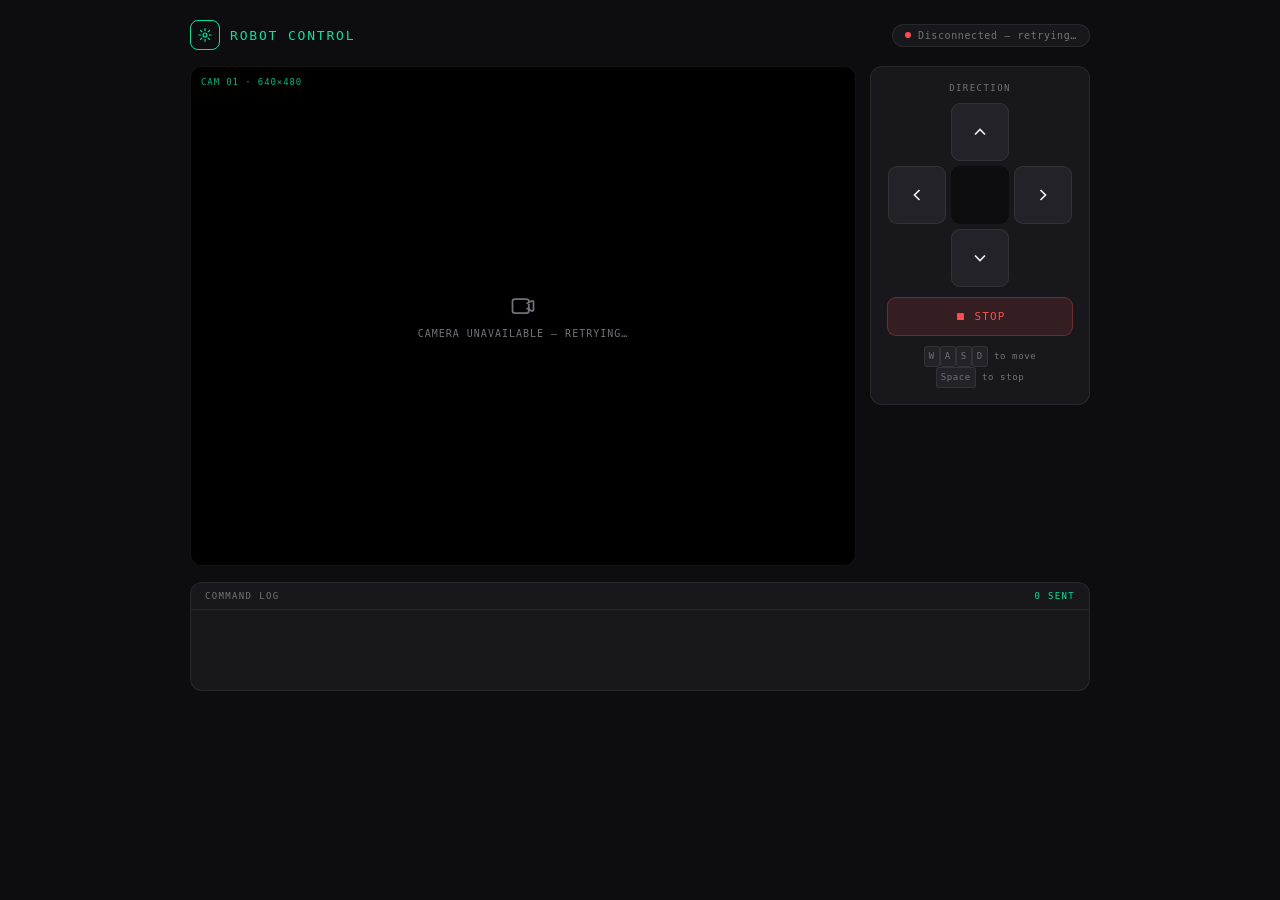
==== Pluto/webconfig/index.html @ 96b1e365 "Add Camera feed to ui" ====
<!DOCTYPE html>
<html lang="en">
<head>
<meta charset="UTF-8" />
<meta name="viewport" content="width=device-width, initial-scale=1.0" />
<title>Robot Controller</title>
<style>
  :root {
    --bg: #0d0d0f;
    --surface: #18181c;
    --surface2: #222228;
    --border: rgba(255,255,255,0.07);
    --accent: #00e5a0;
    --accent-dim: rgba(0,229,160,0.12);
    --accent-mid: rgba(0,229,160,0.35);
    --danger: #ff4d4d;
    --danger-dim: rgba(255,77,77,0.12);
    --text: #f0f0f2;
    --muted: #72727a;
    --font: 'SF Mono', 'Fira Code', 'Cascadia Code', monospace;
  }

  *, *::before, *::after { box-sizing: border-box; margin: 0; padding: 0; }

  body {
    background: var(--bg);
    color: var(--text);
    font-family: var(--font);
    min-height: 100vh;
    display: flex;
    flex-direction: column;
    align-items: center;
    padding: 20px;
    gap: 16px;
  }

  header {
    display: flex;
    align-items: center;
    justify-content: space-between;
    width: 100%;
    max-width: 900px;
  }

  .brand { display: flex; align-items: center; gap: 10px; }
  .logo {
    width: 30px; height: 30px;
    border: 1.5px solid var(--accent);
    border-radius: 8px;
    display: flex; align-items: center; justify-content: center;
  }
  .logo svg { width: 16px; height: 16px; stroke: var(--accent); fill: none; stroke-width: 1.8; }
  h1 { font-size: 13px; font-weight: 500; letter-spacing: 0.14em; text-transform: uppercase; color: var(--accent); }

  .status-bar {
    display: flex; align-items: center; gap: 7px;
    background: var(--surface);
    border: 1px solid var(--border);
    border-radius: 999px;
    padding: 5px 12px;
    font-size: 10px;
    color: var(--muted);
    letter-spacing: 0.06em;
  }
  .dot { width: 6px; height: 6px; border-radius: 50%; background: var(--muted); transition: background 0.3s; }
  .dot.connected { background: var(--accent); box-shadow: 0 0 6px var(--accent); }
  .dot.error { background: var(--danger); }

  .main {
    display: grid;
    grid-template-columns: 1fr 220px;
    gap: 14px;
    width: 100%;
    max-width: 900px;
  }

  .video-panel {
    background: #000;
    border: 1px solid var(--border);
    border-radius: 12px;
    aspect-ratio: 4/3;
    position: relative;
    overflow: hidden;
    display: flex;
    align-items: center;
    justify-content: center;
  }
  .video-panel img {
    width: 100%; height: 100%;
    object-fit: cover;
    display: none;
  }
  .video-placeholder {
    display: flex; flex-direction: column; align-items: center; gap: 8px;
    position: absolute;
  }
  .video-placeholder svg { width: 28px; height: 28px; stroke: var(--muted); fill: none; stroke-width: 1.5; }
  .video-placeholder span { font-size: 10px; color: var(--muted); letter-spacing: 0.1em; text-transform: uppercase; }
  .cam-badge {
    position: absolute; top: 10px; left: 10px;
    font-size: 9px; color: var(--accent); letter-spacing: 0.1em; opacity: 0.8;
  }
  .live-badge {
    position: absolute; top: 10px; right: 10px;
    display: none; align-items: center; gap: 5px;
    font-size: 9px; color: var(--danger); letter-spacing: 0.08em;
  }
  .live-badge.visible { display: flex; }
  .rec-dot { width: 5px; height: 5px; border-radius: 50%; background: var(--danger); }

  .right-col { display: flex; flex-direction: column; gap: 12px; }

  .dpad-wrap {
    background: var(--surface);
    border: 1px solid var(--border);
    border-radius: 12px;
    padding: 16px;
    display: flex; flex-direction: column; align-items: center; gap: 10px;
  }
  .label { font-size: 9px; letter-spacing: 0.16em; text-transform: uppercase; color: var(--muted); }

  .dpad {
    display: grid;
    grid-template-columns: repeat(3, 58px);
    grid-template-rows: repeat(3, 58px);
    gap: 5px;
  }
  .dpad-btn {
    background: var(--surface2);
    border: 1px solid var(--border);
    border-radius: 9px;
    cursor: pointer;
    display: flex; align-items: center; justify-content: center;
    transition: background 0.1s, border-color 0.1s, transform 0.08s;
    user-select: none; -webkit-user-select: none; touch-action: none;
  }
  .dpad-btn:hover { background: var(--accent-dim); border-color: var(--accent-mid); }
  .dpad-btn.active { background: var(--accent-dim); border-color: var(--accent); transform: scale(0.93); }
  .dpad-btn svg { width: 20px; height: 20px; stroke: var(--text); fill: none; stroke-width: 2; pointer-events: none; }
  .dpad-btn.active svg { stroke: var(--accent); }
  .dpad-btn.center-cell { background: var(--bg); border-color: transparent; cursor: default; }

  .stop-btn {
    background: var(--danger-dim);
    border: 1px solid rgba(255,77,77,0.3);
    border-radius: 9px;
    color: var(--danger);
    font-family: var(--font);
    font-size: 11px;
    letter-spacing: 0.1em;
    text-transform: uppercase;
    padding: 12px;
    cursor: pointer;
    width: 100%;
    transition: background 0.1s, border-color 0.1s, transform 0.08s;
  }
  .stop-btn:hover { background: rgba(255,77,77,0.22); border-color: var(--danger); }
  .stop-btn.active { transform: scale(0.97); }

  .hint { font-size: 9px; color: var(--muted); letter-spacing: 0.07em; text-align: center; line-height: 1.9; }
  .kbd {
    display: inline-block; background: var(--surface2);
    border: 1px solid var(--border); border-radius: 3px;
    padding: 1px 4px; font-size: 9px;
  }

  .log-panel {
    background: var(--surface); border: 1px solid var(--border);
    border-radius: 12px; overflow: hidden;
    width: 100%; max-width: 900px;
  }
  .log-header {
    padding: 8px 14px; font-size: 9px; letter-spacing: 0.15em;
    text-transform: uppercase; color: var(--muted);
    border-bottom: 1px solid var(--border);
    display: flex; justify-content: space-between;
  }
  .log-body {
    padding: 8px 14px; height: 80px; overflow-y: auto;
    display: flex; flex-direction: column-reverse; gap: 3px;
  }
  .log-entry { font-size: 10px; color: var(--muted); display: flex; gap: 8px; }
  .log-entry .cmd { color: var(--accent); font-weight: 600; min-width: 28px; }
  .log-entry .ts { color: var(--surface2); }
</style>
</head>
<body>

<header>
  <div class="brand">
    <div class="logo">
      <svg viewBox="0 0 24 24"><circle cx="12" cy="12" r="3"/><path d="M12 2v4M12 18v4M4.93 4.93l2.83 2.83M16.24 16.24l2.83 2.83M2 12h4M18 12h4M4.93 19.07l2.83-2.83M16.24 7.76l2.83-2.83"/></svg>
    </div>
    <h1>Robot Control</h1>
  </div>
  <div class="status-bar">
    <div class="dot" id="dot"></div>
    <span id="status-text">Connecting…</span>
  </div>
</header>

<div class="main">
  <div class="video-panel">
    <img id="cam-img" alt="Camera feed" />
    <div class="video-placeholder" id="cam-placeholder">
      <svg viewBox="0 0 24 24"><path d="M15 10l4.553-2.277A1 1 0 0121 8.723v6.554a1 1 0 01-1.447.9L15 14M3 8a2 2 0 012-2h10a2 2 0 012 2v8a2 2 0 01-2 2H5a2 2 0 01-2-2V8z"/></svg>
      <span id="cam-status">Connecting to camera…</span>
    </div>
    <div class="cam-badge">CAM 01 · 640×480</div>
    <div class="live-badge" id="live-badge"><div class="rec-dot"></div>LIVE</div>
  </div>

  <div class="right-col">
    <div class="dpad-wrap">
      <div class="label">Direction</div>
      <div class="dpad">
        <div></div>
        <div class="dpad-btn" id="btn-W" data-cmd="W">
          <svg viewBox="0 0 24 24"><polyline points="18 15 12 9 6 15"/></svg>
        </div>
        <div></div>
        <div class="dpad-btn" id="btn-A" data-cmd="A">
          <svg viewBox="0 0 24 24"><polyline points="15 18 9 12 15 6"/></svg>
        </div>
        <div class="dpad-btn center-cell"></div>
        <div class="dpad-btn" id="btn-D" data-cmd="D">
          <svg viewBox="0 0 24 24"><polyline points="9 6 15 12 9 18"/></svg>
        </div>
        <div></div>
        <div class="dpad-btn" id="btn-S" data-cmd="S">
          <svg viewBox="0 0 24 24"><polyline points="6 9 12 15 18 9"/></svg>
        </div>
        <div></div>
      </div>
      <button class="stop-btn" id="btn-P">⏹ Stop</button>
      <div class="hint">
        <span class="kbd">W</span><span class="kbd">A</span><span class="kbd">S</span><span class="kbd">D</span> to move<br>
        <span class="kbd">Space</span> to stop
      </div>
    </div>
  </div>
</div>

<div class="log-panel">
  <div class="log-header">
    <span>Command log</span>
    <span id="cmd-count" style="color: var(--accent)">0 sent</span>
  </div>
  <div class="log-body" id="log-body"></div>
</div>

<script>
  const WS_PORT = 8765;
  const CAM_PORT = 8090;
  const wsUrl = `ws://${location.hostname}:${WS_PORT}`;
  const camUrl = `http://${location.hostname}:${CAM_PORT}/stream`;

  // ── Camera ────────────────────────────────────────────────────────────────
  const camImg = document.getElementById('cam-img');
  const camPlaceholder = document.getElementById('cam-placeholder');
  const camStatus = document.getElementById('cam-status');
  const liveBadge = document.getElementById('live-badge');

  function startCamera() {
    camImg.src = camUrl;
    camImg.onload = () => {
      camImg.style.display = 'block';
      camPlaceholder.style.display = 'none';
      liveBadge.classList.add('visible');
    };
    camImg.onerror = () => {
      camImg.style.display = 'none';
      camPlaceholder.style.display = 'flex';
      liveBadge.classList.remove('visible');
      camStatus.textContent = 'Camera unavailable — retrying…';
      setTimeout(startCamera, 3000);
    };
  }
  startCamera();

  // ── WebSocket ─────────────────────────────────────────────────────────────
  let ws = null, cmdCount = 0, reconnectTimer = null;
  const dot = document.getElementById('dot');
  const statusText = document.getElementById('status-text');

  function setStatus(state, text) { dot.className = 'dot ' + state; statusText.textContent = text; }

  function connect() {
    ws = new WebSocket(wsUrl);
    ws.onopen = () => { setStatus('connected', 'Connected'); clearTimeout(reconnectTimer); };
    ws.onclose = () => { setStatus('error', 'Disconnected — retrying…'); reconnectTimer = setTimeout(connect, 2000); };
    ws.onerror = () => setStatus('error', 'Connection error');
    ws.onmessage = (e) => { try { const d = JSON.parse(e.data); if (d.ack) appendLog(d.ack); } catch {} };
  }

  function send(cmd) {
    if (ws && ws.readyState === WebSocket.OPEN) {
      ws.send(JSON.stringify({ command: cmd }));
      cmdCount++;
      document.getElementById('cmd-count').textContent = cmdCount + ' sent';
    }
  }

  function appendLog(cmd) {
    const ts = new Date().toTimeString().slice(0, 8);
    const entry = document.createElement('div');
    entry.className = 'log-entry';
    entry.innerHTML = `<span class="cmd">${cmd}</span><span class="ts">${ts}</span>`;
    const body = document.getElementById('log-body');
    body.prepend(entry);
    while (body.children.length > 40) body.removeChild(body.lastChild);
  }

  // ── D-pad ─────────────────────────────────────────────────────────────────
  let activeKeys = new Set(), repeatInterval = null;

  function computeCommand() {
    let cmd = '';
    if (activeKeys.has('W')) cmd += 'W'; else if (activeKeys.has('S')) cmd += 'S';
    if (activeKeys.has('A')) cmd += 'A'; else if (activeKeys.has('D')) cmd += 'D';
    return cmd;
  }

  function startSending(key) {
    if (activeKeys.has(key)) return;
    activeKeys.add(key);
    updateVisuals();
    if (!repeatInterval) repeatInterval = setInterval(() => { const c = computeCommand(); if (c) send(c); }, 120);
  }

  function stopSending(key) {
    activeKeys.delete(key);
    updateVisuals();
    if (activeKeys.size === 0) { clearInterval(repeatInterval); repeatInterval = null; }
  }

  function updateVisuals() {
    ['W','A','S','D'].forEach(k => { const el = document.getElementById('btn-'+k); if (el) el.classList.toggle('active', activeKeys.has(k)); });
  }

  document.querySelectorAll('.dpad-btn[data-cmd]').forEach(btn => {
    const cmd = btn.dataset.cmd;
    btn.addEventListener('pointerdown', e => { e.preventDefault(); btn.setPointerCapture(e.pointerId); startSending(cmd); });
    btn.addEventListener('pointerup', () => stopSending(cmd));
    btn.addEventListener('pointercancel', () => stopSending(cmd));
  });

  const stopBtn = document.getElementById('btn-P');
  stopBtn.addEventListener('pointerdown', e => { e.preventDefault(); send('P'); stopBtn.classList.add('active'); });
  stopBtn.addEventListener('pointerup', () => stopBtn.classList.remove('active'));

  const keyMap = { w:'W', a:'A', s:'S', d:'D', arrowup:'W', arrowleft:'A', arrowdown:'S', arrowright:'D' };
  document.addEventListener('keydown', e => {
    if (e.repeat) return;
    const k = e.key.toLowerCase();
    if (k === ' ') { e.preventDefault(); send('P'); stopBtn.classList.add('active'); return; }
    const m = keyMap[k]; if (m) { e.preventDefault(); startSending(m); }
  });
  document.addEventListener('keyup', e => {
    const k = e.key.toLowerCase();
    if (k === ' ') { stopBtn.classList.remove('active'); return; }
    const m = keyMap[k]; if (m) stopSending(m);
  });

  connect();
</script>
</body>
</html>
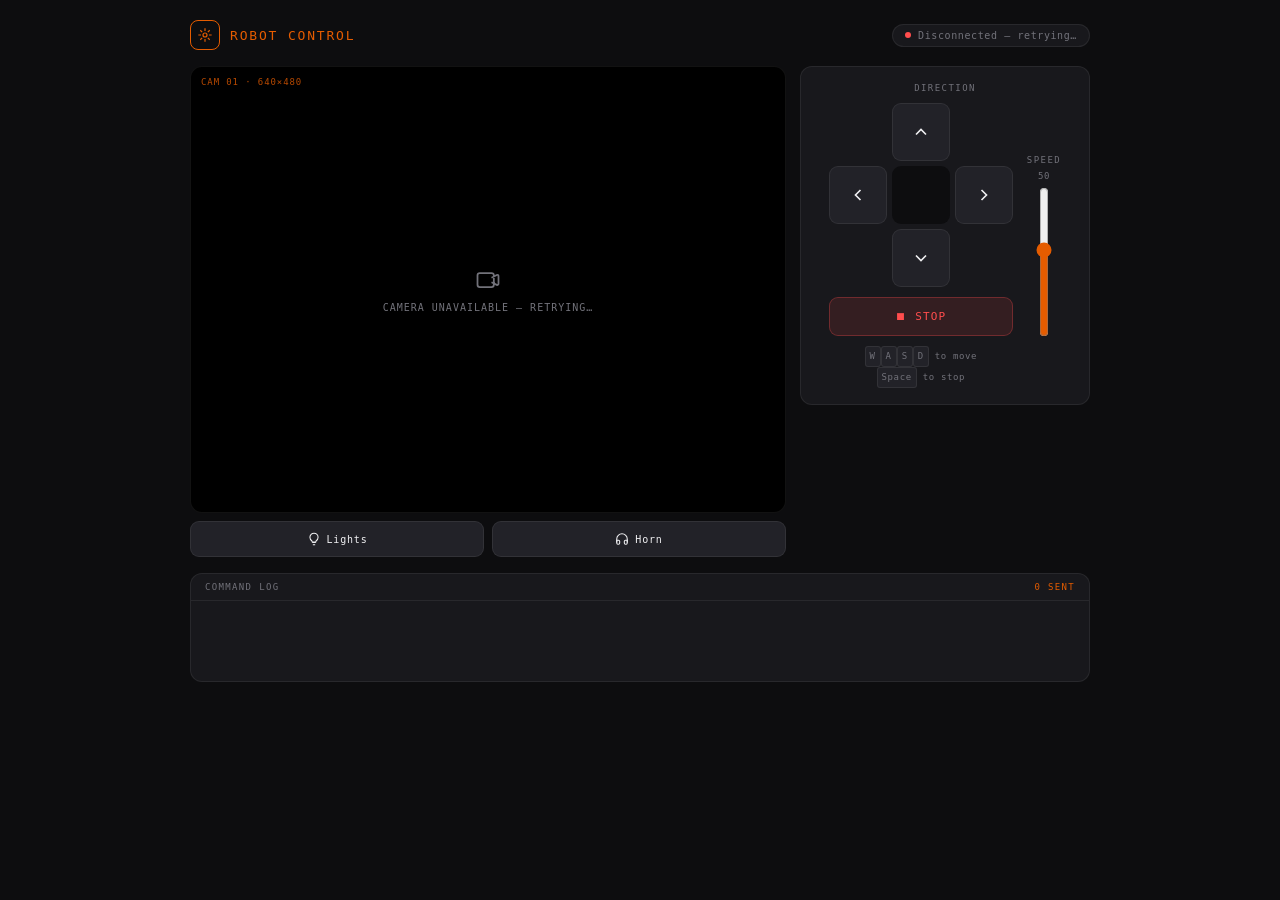
==== commit f4bbd1db: "Add additional basic features to UI" ====
--- a/Pluto/webconfig/index.html
+++ b/Pluto/webconfig/index.html
@@ -4,185 +4,7 @@
 <meta charset="UTF-8" />
 <meta name="viewport" content="width=device-width, initial-scale=1.0" />
 <title>Robot Controller</title>
-<style>
-  :root {
-    --bg: #0d0d0f;
-    --surface: #18181c;
-    --surface2: #222228;
-    --border: rgba(255,255,255,0.07);
-    --accent: #00e5a0;
-    --accent-dim: rgba(0,229,160,0.12);
-    --accent-mid: rgba(0,229,160,0.35);
-    --danger: #ff4d4d;
-    --danger-dim: rgba(255,77,77,0.12);
-    --text: #f0f0f2;
-    --muted: #72727a;
-    --font: 'SF Mono', 'Fira Code', 'Cascadia Code', monospace;
-  }
-
-  *, *::before, *::after { box-sizing: border-box; margin: 0; padding: 0; }
-
-  body {
-    background: var(--bg);
-    color: var(--text);
-    font-family: var(--font);
-    min-height: 100vh;
-    display: flex;
-    flex-direction: column;
-    align-items: center;
-    padding: 20px;
-    gap: 16px;
-  }
-
-  header {
-    display: flex;
-    align-items: center;
-    justify-content: space-between;
-    width: 100%;
-    max-width: 900px;
-  }
-
-  .brand { display: flex; align-items: center; gap: 10px; }
-  .logo {
-    width: 30px; height: 30px;
-    border: 1.5px solid var(--accent);
-    border-radius: 8px;
-    display: flex; align-items: center; justify-content: center;
-  }
-  .logo svg { width: 16px; height: 16px; stroke: var(--accent); fill: none; stroke-width: 1.8; }
-  h1 { font-size: 13px; font-weight: 500; letter-spacing: 0.14em; text-transform: uppercase; color: var(--accent); }
-
-  .status-bar {
-    display: flex; align-items: center; gap: 7px;
-    background: var(--surface);
-    border: 1px solid var(--border);
-    border-radius: 999px;
-    padding: 5px 12px;
-    font-size: 10px;
-    color: var(--muted);
-    letter-spacing: 0.06em;
-  }
-  .dot { width: 6px; height: 6px; border-radius: 50%; background: var(--muted); transition: background 0.3s; }
-  .dot.connected { background: var(--accent); box-shadow: 0 0 6px var(--accent); }
-  .dot.error { background: var(--danger); }
-
-  .main {
-    display: grid;
-    grid-template-columns: 1fr 220px;
-    gap: 14px;
-    width: 100%;
-    max-width: 900px;
-  }
-
-  .video-panel {
-    background: #000;
-    border: 1px solid var(--border);
-    border-radius: 12px;
-    aspect-ratio: 4/3;
-    position: relative;
-    overflow: hidden;
-    display: flex;
-    align-items: center;
-    justify-content: center;
-  }
-  .video-panel img {
-    width: 100%; height: 100%;
-    object-fit: cover;
-    display: none;
-  }
-  .video-placeholder {
-    display: flex; flex-direction: column; align-items: center; gap: 8px;
-    position: absolute;
-  }
-  .video-placeholder svg { width: 28px; height: 28px; stroke: var(--muted); fill: none; stroke-width: 1.5; }
-  .video-placeholder span { font-size: 10px; color: var(--muted); letter-spacing: 0.1em; text-transform: uppercase; }
-  .cam-badge {
-    position: absolute; top: 10px; left: 10px;
-    font-size: 9px; color: var(--accent); letter-spacing: 0.1em; opacity: 0.8;
-  }
-  .live-badge {
-    position: absolute; top: 10px; right: 10px;
-    display: none; align-items: center; gap: 5px;
-    font-size: 9px; color: var(--danger); letter-spacing: 0.08em;
-  }
-  .live-badge.visible { display: flex; }
-  .rec-dot { width: 5px; height: 5px; border-radius: 50%; background: var(--danger); }
-
-  .right-col { display: flex; flex-direction: column; gap: 12px; }
-
-  .dpad-wrap {
-    background: var(--surface);
-    border: 1px solid var(--border);
-    border-radius: 12px;
-    padding: 16px;
-    display: flex; flex-direction: column; align-items: center; gap: 10px;
-  }
-  .label { font-size: 9px; letter-spacing: 0.16em; text-transform: uppercase; color: var(--muted); }
-
-  .dpad {
-    display: grid;
-    grid-template-columns: repeat(3, 58px);
-    grid-template-rows: repeat(3, 58px);
-    gap: 5px;
-  }
-  .dpad-btn {
-    background: var(--surface2);
-    border: 1px solid var(--border);
-    border-radius: 9px;
-    cursor: pointer;
-    display: flex; align-items: center; justify-content: center;
-    transition: background 0.1s, border-color 0.1s, transform 0.08s;
-    user-select: none; -webkit-user-select: none; touch-action: none;
-  }
-  .dpad-btn:hover { background: var(--accent-dim); border-color: var(--accent-mid); }
-  .dpad-btn.active { background: var(--accent-dim); border-color: var(--accent); transform: scale(0.93); }
-  .dpad-btn svg { width: 20px; height: 20px; stroke: var(--text); fill: none; stroke-width: 2; pointer-events: none; }
-  .dpad-btn.active svg { stroke: var(--accent); }
-  .dpad-btn.center-cell { background: var(--bg); border-color: transparent; cursor: default; }
-
-  .stop-btn {
-    background: var(--danger-dim);
-    border: 1px solid rgba(255,77,77,0.3);
-    border-radius: 9px;
-    color: var(--danger);
-    font-family: var(--font);
-    font-size: 11px;
-    letter-spacing: 0.1em;
-    text-transform: uppercase;
-    padding: 12px;
-    cursor: pointer;
-    width: 100%;
-    transition: background 0.1s, border-color 0.1s, transform 0.08s;
-  }
-  .stop-btn:hover { background: rgba(255,77,77,0.22); border-color: var(--danger); }
-  .stop-btn.active { transform: scale(0.97); }
-
-  .hint { font-size: 9px; color: var(--muted); letter-spacing: 0.07em; text-align: center; line-height: 1.9; }
-  .kbd {
-    display: inline-block; background: var(--surface2);
-    border: 1px solid var(--border); border-radius: 3px;
-    padding: 1px 4px; font-size: 9px;
-  }
-
-  .log-panel {
-    background: var(--surface); border: 1px solid var(--border);
-    border-radius: 12px; overflow: hidden;
-    width: 100%; max-width: 900px;
-  }
-  .log-header {
-    padding: 8px 14px; font-size: 9px; letter-spacing: 0.15em;
-    text-transform: uppercase; color: var(--muted);
-    border-bottom: 1px solid var(--border);
-    display: flex; justify-content: space-between;
-  }
-  .log-body {
-    padding: 8px 14px; height: 80px; overflow-y: auto;
-    display: flex; flex-direction: column-reverse; gap: 3px;
-  }
-  .log-entry { font-size: 10px; color: var(--muted); display: flex; gap: 8px; }
-  .log-entry .cmd { color: var(--accent); font-weight: 600; min-width: 28px; }
-  .log-entry .ts { color: var(--surface2); }
-</style>
+<link rel="stylesheet" href="style.css" />
 </head>
 <body>
 
@@ -200,42 +22,63 @@
 </header>
 
 <div class="main">
-  <div class="video-panel">
-    <img id="cam-img" alt="Camera feed" />
-    <div class="video-placeholder" id="cam-placeholder">
-      <svg viewBox="0 0 24 24"><path d="M15 10l4.553-2.277A1 1 0 0121 8.723v6.554a1 1 0 01-1.447.9L15 14M3 8a2 2 0 012-2h10a2 2 0 012 2v8a2 2 0 01-2 2H5a2 2 0 01-2-2V8z"/></svg>
-      <span id="cam-status">Connecting to camera…</span>
-    </div>
-    <div class="cam-badge">CAM 01 · 640×480</div>
-    <div class="live-badge" id="live-badge"><div class="rec-dot"></div>LIVE</div>
+  <div class="left-col">
+    <div class="video-panel">
+      <img id="cam-img" alt="Camera feed" />
+      <div class="video-placeholder" id="cam-placeholder">
+        <svg viewBox="0 0 24 24"><path d="M15 10l4.553-2.277A1 1 0 0121 8.723v6.554a1 1 0 01-1.447.9L15 14M3 8a2 2 0 012-2h10a2 2 0 012 2v8a2 2 0 01-2 2H5a2 2 0 01-2-2V8z"/></svg>
+        <span id="cam-status">Connecting to camera…</span>
+      </div>
+      <div class="cam-badge">CAM 01 · 640×480</div>
+      <div class="live-badge" id="live-badge"><div class="rec-dot"></div>LIVE</div>
+    </div>
+    <div class="cam-actions">
+      <button class="cam-btn" data-cmd="L">
+        <svg viewBox="0 0 24 24"><path d="M9 18h6M10 22h4M12 2a7 7 0 017 7c0 2.5-1.3 4.7-3.3 6L15 17H9l-.7-2C6.3 13.7 5 11.5 5 9a7 7 0 017-7z"/></svg>
+        Lights
+      </button>
+      <button class="cam-btn" data-cmd="H">
+        <svg viewBox="0 0 24 24"><path d="M3 18v-6a9 9 0 0118 0v6"/><path d="M21 19a2 2 0 01-2 2h-1a2 2 0 01-2-2v-3a2 2 0 012-2h3zM3 19a2 2 0 002 2h1a2 2 0 002-2v-3a2 2 0 00-2-2H3z"/></svg>
+        Horn
+      </button>
+    </div>
   </div>
 
   <div class="right-col">
     <div class="dpad-wrap">
       <div class="label">Direction</div>
-      <div class="dpad">
-        <div></div>
-        <div class="dpad-btn" id="btn-W" data-cmd="W">
-          <svg viewBox="0 0 24 24"><polyline points="18 15 12 9 6 15"/></svg>
+      <div class="dpad-row">
+        <div class="dpad-inner">
+          <div class="dpad">
+            <div></div>
+            <div class="dpad-btn" id="btn-W" data-cmd="W">
+              <svg viewBox="0 0 24 24"><polyline points="18 15 12 9 6 15"/></svg>
+            </div>
+            <div></div>
+            <div class="dpad-btn" id="btn-A" data-cmd="A">
+              <svg viewBox="0 0 24 24"><polyline points="15 18 9 12 15 6"/></svg>
+            </div>
+            <div class="dpad-btn center-cell"></div>
+            <div class="dpad-btn" id="btn-D" data-cmd="D">
+              <svg viewBox="0 0 24 24"><polyline points="9 6 15 12 9 18"/></svg>
+            </div>
+            <div></div>
+            <div class="dpad-btn" id="btn-S" data-cmd="S">
+              <svg viewBox="0 0 24 24"><polyline points="6 9 12 15 18 9"/></svg>
+            </div>
+            <div></div>
+          </div>
+          <button class="stop-btn" id="btn-P">⏹ Stop</button>
+          <div class="hint">
+            <span class="kbd">W</span><span class="kbd">A</span><span class="kbd">S</span><span class="kbd">D</span> to move<br>
+            <span class="kbd">Space</span> to stop
+          </div>
         </div>
-        <div></div>
-        <div class="dpad-btn" id="btn-A" data-cmd="A">
-          <svg viewBox="0 0 24 24"><polyline points="15 18 9 12 15 6"/></svg>
+        <div class="tilt-wrap">
+          <span class="label">Speed</span>
+          <span class="tilt-val" id="tilt-val">50</span>
+          <input type="range" class="tilt-slider" id="slider-tilt" min="0" max="255" value="150" />
         </div>
-        <div class="dpad-btn center-cell"></div>
-        <div class="dpad-btn" id="btn-D" data-cmd="D">
-          <svg viewBox="0 0 24 24"><polyline points="9 6 15 12 9 18"/></svg>
-        </div>
-        <div></div>
-        <div class="dpad-btn" id="btn-S" data-cmd="S">
-          <svg viewBox="0 0 24 24"><polyline points="6 9 12 15 18 9"/></svg>
-        </div>
-        <div></div>
-      </div>
-      <button class="stop-btn" id="btn-P">⏹ Stop</button>
-      <div class="hint">
-        <span class="kbd">W</span><span class="kbd">A</span><span class="kbd">S</span><span class="kbd">D</span> to move<br>
-        <span class="kbd">Space</span> to stop
       </div>
     </div>
   </div>
@@ -362,6 +205,19 @@
     const m = keyMap[k]; if (m) stopSending(m);
   });
 
+  // ── Camera action buttons ─────────────────────────────────────────────────
+  document.querySelectorAll('.cam-btn').forEach(btn => {
+    btn.addEventListener('click', () => send(btn.dataset.cmd));
+  });
+
+  // ── Tilt slider ───────────────────────────────────────────────────────────
+  const tiltSlider = document.getElementById('slider-tilt');
+  const tiltVal = document.getElementById('tilt-val');
+  tiltSlider.addEventListener('input', () => {
+    tiltVal.textContent = tiltSlider.value;
+    send('T' + tiltSlider.value);
+  });
+
   connect();
 </script>
 </body>
--- a/Pluto/webconfig/style.css
+++ b/Pluto/webconfig/style.css
@@ -0,0 +1,222 @@
+:root {
+  --bg: #0d0d0f;
+  --surface: #18181c;
+  --surface2: #222228;
+  --border: rgba(255,255,255,0.07);
+  --accent: #e55c00;
+  --accent-dim: rgba(231, 116, 9, 0.12);
+  --accent-mid: rgba(241, 130, 26, 0.35);
+  --danger: #ff4d4d;
+  --danger-dim: rgba(255,77,77,0.12);
+  --text: #f0f0f2;
+  --muted: #72727a;
+  --font: 'SF Mono', 'Fira Code', 'Cascadia Code', monospace;
+}
+
+*, *::before, *::after { box-sizing: border-box; margin: 0; padding: 0; }
+
+body {
+  background: var(--bg);
+  color: var(--text);
+  font-family: var(--font);
+  min-height: 100vh;
+  display: flex;
+  flex-direction: column;
+  align-items: center;
+  padding: 20px;
+  gap: 16px;
+}
+
+header {
+  display: flex;
+  align-items: center;
+  justify-content: space-between;
+  width: 100%;
+  max-width: 900px;
+}
+
+.brand { display: flex; align-items: center; gap: 10px; }
+.logo {
+  width: 30px; height: 30px;
+  border: 1.5px solid var(--accent);
+  border-radius: 8px;
+  display: flex; align-items: center; justify-content: center;
+}
+.logo svg { width: 16px; height: 16px; stroke: var(--accent); fill: none; stroke-width: 1.8; }
+h1 { font-size: 13px; font-weight: 500; letter-spacing: 0.14em; text-transform: uppercase; color: var(--accent); }
+
+.status-bar {
+  display: flex; align-items: center; gap: 7px;
+  background: var(--surface);
+  border: 1px solid var(--border);
+  border-radius: 999px;
+  padding: 5px 12px;
+  font-size: 10px;
+  color: var(--muted);
+  letter-spacing: 0.06em;
+}
+.dot { width: 6px; height: 6px; border-radius: 50%; background: var(--muted); transition: background 0.3s; }
+.dot.connected { background: var(--accent); box-shadow: 0 0 6px var(--accent); }
+.dot.error { background: var(--danger); }
+
+.main {
+  display: grid;
+  grid-template-columns: 1fr 290px;
+  gap: 14px;
+  width: 100%;
+  max-width: 900px;
+}
+
+.video-panel {
+  background: #000;
+  border: 1px solid var(--border);
+  border-radius: 12px;
+  aspect-ratio: 4/3;
+  position: relative;
+  overflow: hidden;
+  display: flex;
+  align-items: center;
+  justify-content: center;
+}
+.video-panel img {
+  width: 100%; height: 100%;
+  object-fit: cover;
+  display: none;
+}
+.video-placeholder {
+  display: flex; flex-direction: column; align-items: center; gap: 8px;
+  position: absolute;
+}
+.video-placeholder svg { width: 28px; height: 28px; stroke: var(--muted); fill: none; stroke-width: 1.5; }
+.video-placeholder span { font-size: 10px; color: var(--muted); letter-spacing: 0.1em; text-transform: uppercase; }
+.cam-badge {
+  position: absolute; top: 10px; left: 10px;
+  font-size: 9px; color: var(--accent); letter-spacing: 0.1em; opacity: 0.8;
+}
+.live-badge {
+  position: absolute; top: 10px; right: 10px;
+  display: none; align-items: center; gap: 5px;
+  font-size: 9px; color: var(--danger); letter-spacing: 0.08em;
+}
+.live-badge.visible { display: flex; }
+.rec-dot { width: 5px; height: 5px; border-radius: 50%; background: var(--danger); }
+
+.right-col { display: flex; flex-direction: column; gap: 12px; }
+
+.dpad-wrap {
+  background: var(--surface);
+  border: 1px solid var(--border);
+  border-radius: 12px;
+  padding: 16px;
+  display: flex; flex-direction: column; align-items: center; gap: 10px;
+}
+.label { font-size: 9px; letter-spacing: 0.16em; text-transform: uppercase; color: var(--muted); }
+
+.dpad {
+  display: grid;
+  grid-template-columns: repeat(3, 58px);
+  grid-template-rows: repeat(3, 58px);
+  gap: 5px;
+}
+.dpad-btn {
+  background: var(--surface2);
+  border: 1px solid var(--border);
+  border-radius: 9px;
+  cursor: pointer;
+  display: flex; align-items: center; justify-content: center;
+  transition: background 0.1s, border-color 0.1s, transform 0.08s;
+  user-select: none; -webkit-user-select: none; touch-action: none;
+}
+.dpad-btn:hover { background: var(--accent-dim); border-color: var(--accent-mid); }
+.dpad-btn.active { background: var(--accent-dim); border-color: var(--accent); transform: scale(0.93); }
+.dpad-btn svg { width: 20px; height: 20px; stroke: var(--text); fill: none; stroke-width: 2; pointer-events: none; }
+.dpad-btn.active svg { stroke: var(--accent); }
+.dpad-btn.center-cell { background: var(--bg); border-color: transparent; cursor: default; }
+
+.stop-btn {
+  background: var(--danger-dim);
+  border: 1px solid rgba(255,77,77,0.3);
+  border-radius: 9px;
+  color: var(--danger);
+  font-family: var(--font);
+  font-size: 11px;
+  letter-spacing: 0.1em;
+  text-transform: uppercase;
+  padding: 12px;
+  cursor: pointer;
+  width: 100%;
+  transition: background 0.1s, border-color 0.1s, transform 0.08s;
+}
+.stop-btn:hover { background: rgba(255,77,77,0.22); border-color: var(--danger); }
+.stop-btn.active { transform: scale(0.97); }
+
+.hint { font-size: 9px; color: var(--muted); letter-spacing: 0.07em; text-align: center; line-height: 1.9; }
+.kbd {
+  display: inline-block; background: var(--surface2);
+  border: 1px solid var(--border); border-radius: 3px;
+  padding: 1px 4px; font-size: 9px;
+}
+
+.log-panel {
+  background: var(--surface); border: 1px solid var(--border);
+  border-radius: 12px; overflow: hidden;
+  width: 100%; max-width: 900px;
+}
+.log-header {
+  padding: 8px 14px; font-size: 9px; letter-spacing: 0.15em;
+  text-transform: uppercase; color: var(--muted);
+  border-bottom: 1px solid var(--border);
+  display: flex; justify-content: space-between;
+}
+.log-body {
+  padding: 8px 14px; height: 80px; overflow-y: auto;
+  display: flex; flex-direction: column-reverse; gap: 3px;
+}
+.log-entry { font-size: 10px; color: var(--muted); display: flex; gap: 8px; }
+.log-entry .cmd { color: var(--accent); font-weight: 600; min-width: 28px; }
+.log-entry .ts { color: var(--surface2); }
+
+/* ── Left column (video + cam buttons) ──────────────────────────────────── */
+.left-col { display: flex; flex-direction: column; gap: 8px; }
+
+.cam-actions { display: flex; gap: 8px; }
+
+.cam-btn {
+  flex: 1;
+  display: flex; align-items: center; justify-content: center; gap: 6px;
+  background: var(--surface2);
+  border: 1px solid var(--border);
+  border-radius: 9px;
+  color: var(--text);
+  font-family: var(--font);
+  font-size: 10px;
+  letter-spacing: 0.08em;
+  padding: 10px;
+  cursor: pointer;
+  transition: background 0.1s, border-color 0.1s, transform 0.08s;
+}
+.cam-btn svg { width: 14px; height: 14px; stroke: currentColor; fill: none; stroke-width: 1.8; pointer-events: none; }
+.cam-btn:hover { background: var(--accent-dim); border-color: var(--accent-mid); }
+.cam-btn:active { background: var(--accent-dim); border-color: var(--accent); transform: scale(0.97); }
+
+/* ── D-pad row (dpad + tilt slider) ─────────────────────────────────────── */
+.dpad-row { display: flex; align-items: center; gap: 10px; }
+.dpad-inner { display: flex; flex-direction: column; align-items: center; gap: 10px; }
+
+.tilt-wrap {
+  display: flex; flex-direction: column; align-items: center; gap: 6px;
+  padding-left: 4px;
+}
+
+.tilt-slider {
+  writing-mode: vertical-lr;
+  direction: rtl;
+  -webkit-appearance: slider-vertical;
+  appearance: slider-vertical;
+  width: 28px;
+  height: 150px;
+  cursor: pointer;
+  accent-color: var(--accent);
+}
+
+.tilt-val { font-size: 9px; color: var(--muted); letter-spacing: 0.06em; }
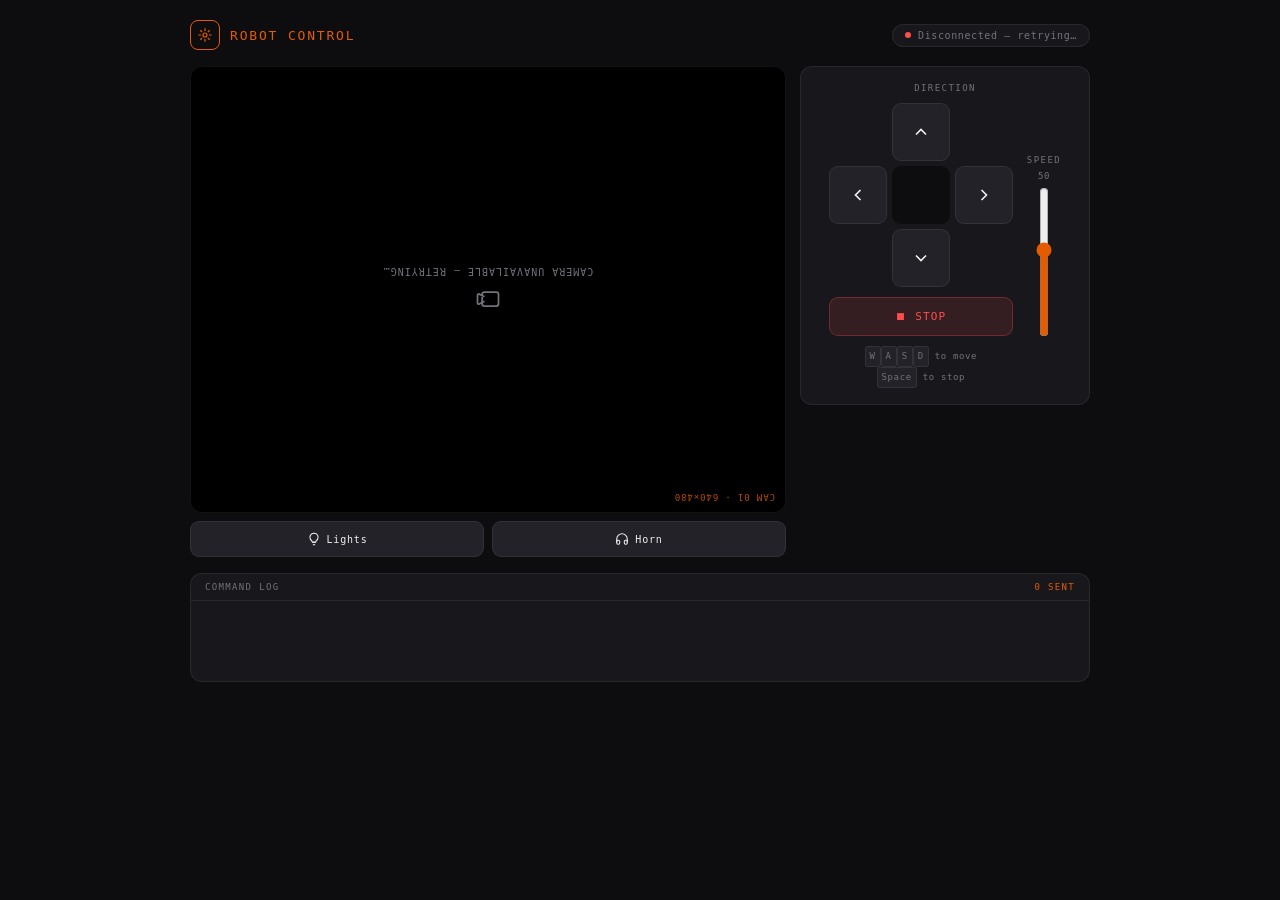
==== commit 753e0640: "camera flipping problems" ====
--- a/Pluto/webconfig/index.html
+++ b/Pluto/webconfig/index.html
@@ -206,15 +206,35 @@
   });
 
   // ── Camera action buttons ─────────────────────────────────────────────────
-  document.querySelectorAll('.cam-btn').forEach(btn => {
+  const lightsBtn = document.querySelector('.cam-btn[data-cmd="L"]');
+  let lightsOn = localStorage.getItem('lights') === 'on';
+  if (lightsOn) lightsBtn.classList.add('active');
+
+  lightsBtn.addEventListener('click', () => {
+    lightsOn = !lightsOn;
+    lightsBtn.classList.toggle('active', lightsOn);
+    localStorage.setItem('lights', lightsOn ? 'on' : 'off');
+    send('L');
+  });
+
+  document.querySelectorAll('.cam-btn:not([data-cmd="L"])').forEach(btn => {
     btn.addEventListener('click', () => send(btn.dataset.cmd));
   });
 
   // ── Tilt slider ───────────────────────────────────────────────────────────
   const tiltSlider = document.getElementById('slider-tilt');
   const tiltVal = document.getElementById('tilt-val');
+
+  // Restore saved value without sending it on load
+  const savedTilt = localStorage.getItem('tilt');
+  if (savedTilt !== null) {
+    tiltSlider.value = savedTilt;
+    tiltVal.textContent = savedTilt;
+  }
+
   tiltSlider.addEventListener('input', () => {
     tiltVal.textContent = tiltSlider.value;
+    localStorage.setItem('tilt', tiltSlider.value);
     send('T' + tiltSlider.value);
   });
 
--- a/Pluto/webconfig/style.css
+++ b/Pluto/webconfig/style.css
@@ -69,6 +69,7 @@
 
 .video-panel {
   background: #000;
+  transform: rotate(180deg);
   border: 1px solid var(--border);
   border-radius: 12px;
   aspect-ratio: 4/3;
@@ -219,4 +220,4 @@
   accent-color: var(--accent);
 }
 
-.tilt-val { font-size: 9px; color: var(--muted); letter-spacing: 0.06em; }
+.tilt-val { font-size: 9px; color: var(--muted); letter-spacing: 0.06em; }
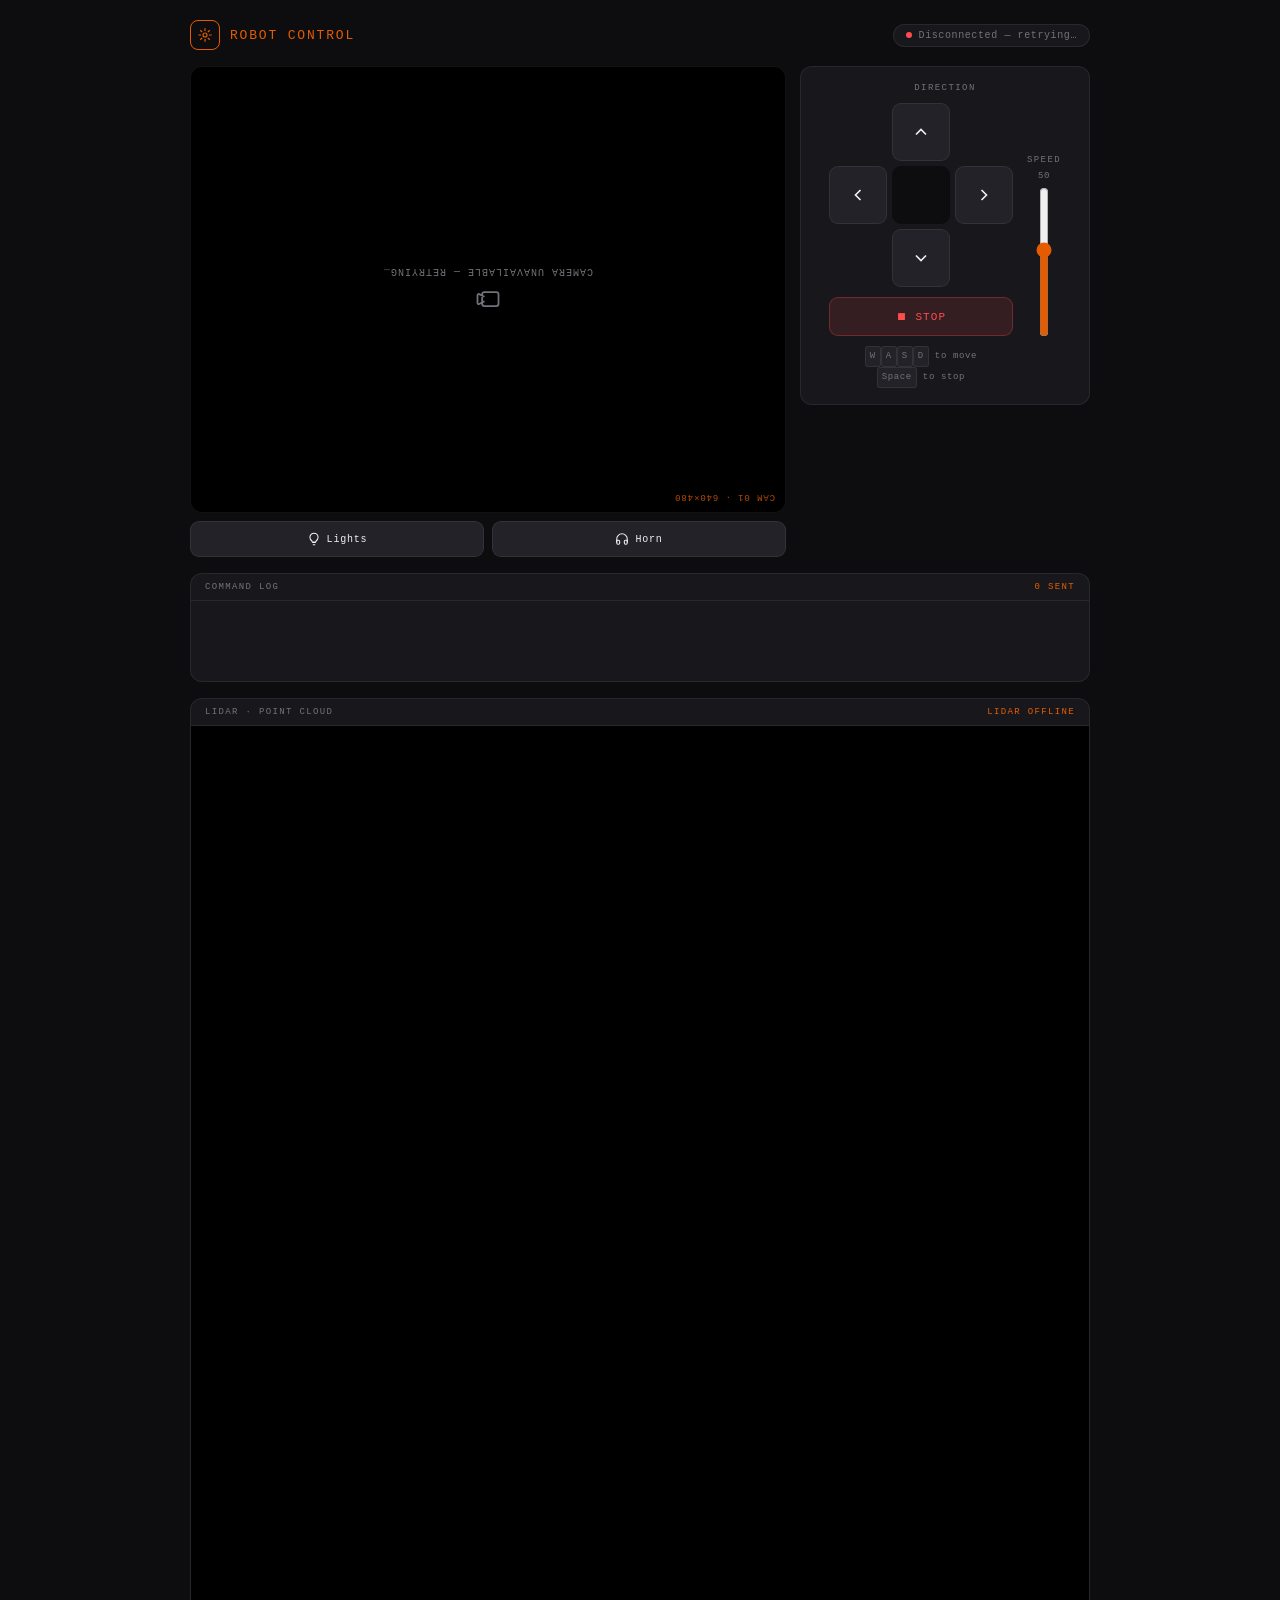
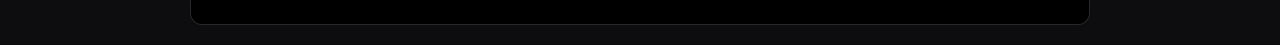
==== commit 8fda5832: "Add Lidar to UI" ====
--- a/Pluto/webconfig/index.html
+++ b/Pluto/webconfig/index.html
@@ -92,6 +92,14 @@
   <div class="log-body" id="log-body"></div>
 </div>
 
+<div class="lidar-panel">
+  <div class="log-header">
+    <span>LiDAR · Point Cloud</span>
+    <span id="lidar-info" style="color: var(--accent)">—</span>
+  </div>
+  <canvas id="lidar-canvas"></canvas>
+</div>
+
 <script>
   const WS_PORT = 8765;
   const CAM_PORT = 8090;
@@ -238,6 +246,84 @@
     send('T' + tiltSlider.value);
   });
 
+  // ── LiDAR canvas ──────────────────────────────────────────────────────────
+  const lidarCanvas = document.getElementById('lidar-canvas');
+  const lidarInfo = document.getElementById('lidar-info');
+
+  function resizeLidarCanvas() {
+    const size = lidarCanvas.clientWidth;
+    if (lidarCanvas.width !== size) {
+      lidarCanvas.width = size;
+      lidarCanvas.height = size;
+    }
+  }
+
+  function drawLidar(points) {
+    resizeLidarCanvas();
+    const ctx = lidarCanvas.getContext('2d');
+    const W = lidarCanvas.width, H = lidarCanvas.height;
+    const cx = W / 2, cy = H / 2;
+    const maxDist = 6000; // mm — 6 m scale
+    const scale = (W / 2 - 10) / maxDist;
+
+    ctx.clearRect(0, 0, W, H);
+
+    // Grid rings
+    ctx.strokeStyle = '#1a1a2a';
+    ctx.lineWidth = 1;
+    [1500, 3000, 4500, 6000].forEach(r => {
+      ctx.beginPath();
+      ctx.arc(cx, cy, r * scale, 0, Math.PI * 2);
+      ctx.stroke();
+    });
+    // Cross hairs
+    ctx.beginPath();
+    ctx.moveTo(cx, 0); ctx.lineTo(cx, H);
+    ctx.moveTo(0, cy); ctx.lineTo(W, cy);
+    ctx.stroke();
+
+    if (!points || points.length === 0) return;
+
+    // Find closest
+    let minDist = Infinity, minPt = null;
+    for (const [angle, dist] of points) {
+      if (dist < minDist) { minDist = dist; minPt = [angle, dist]; }
+    }
+
+    // Draw points
+    ctx.fillStyle = '#00e55c';
+    for (const [angle, dist] of points) {
+      const rad = (angle - 90) * Math.PI / 180;
+      const r = Math.min(dist, maxDist) * scale;
+      const x = cx + r * Math.cos(rad);
+      const y = cy + r * Math.sin(rad);
+      ctx.beginPath();
+      ctx.arc(x, y, 1.5, 0, Math.PI * 2);
+      ctx.fill();
+    }
+
+    // Closest point in red
+    if (minPt) {
+      const rad = (minPt[0] - 90) * Math.PI / 180;
+      const r = Math.min(minPt[1], maxDist) * scale;
+      ctx.fillStyle = '#ff4d4d';
+      ctx.beginPath();
+      ctx.arc(cx + r * Math.cos(rad), cy + r * Math.sin(rad), 4, 0, Math.PI * 2);
+      ctx.fill();
+      lidarInfo.textContent = `${points.length} pts · closest ${(minPt[1] / 1000).toFixed(2)} m @ ${minPt[0].toFixed(1)}°`;
+    }
+  }
+
+  function connectLidar() {
+    const lidarWs = new WebSocket(`ws://${location.hostname}:8766`);
+    lidarWs.onmessage = (e) => {
+      try { drawLidar(JSON.parse(e.data)); } catch {}
+    };
+    lidarWs.onclose = () => setTimeout(connectLidar, 3000);
+    lidarWs.onerror = () => { lidarInfo.textContent = 'LiDAR offline'; };
+  }
+  connectLidar();
+
   connect();
 </script>
 </body>
--- a/Pluto/webconfig/style.css
+++ b/Pluto/webconfig/style.css
@@ -220,4 +220,18 @@
   accent-color: var(--accent);
 }
 
-.tilt-val { font-size: 9px; color: var(--muted); letter-spacing: 0.06em; }+.tilt-val { font-size: 9px; color: var(--muted); letter-spacing: 0.06em; }
+
+/* ── LiDAR panel ─────────────────────────────────────────────────────────── */
+.lidar-panel {
+  background: var(--surface); border: 1px solid var(--border);
+  border-radius: 12px; overflow: hidden;
+  width: 100%; max-width: 900px;
+}
+
+#lidar-canvas {
+  display: block;
+  width: 100%;
+  aspect-ratio: 1;
+  background: #000;
+}
